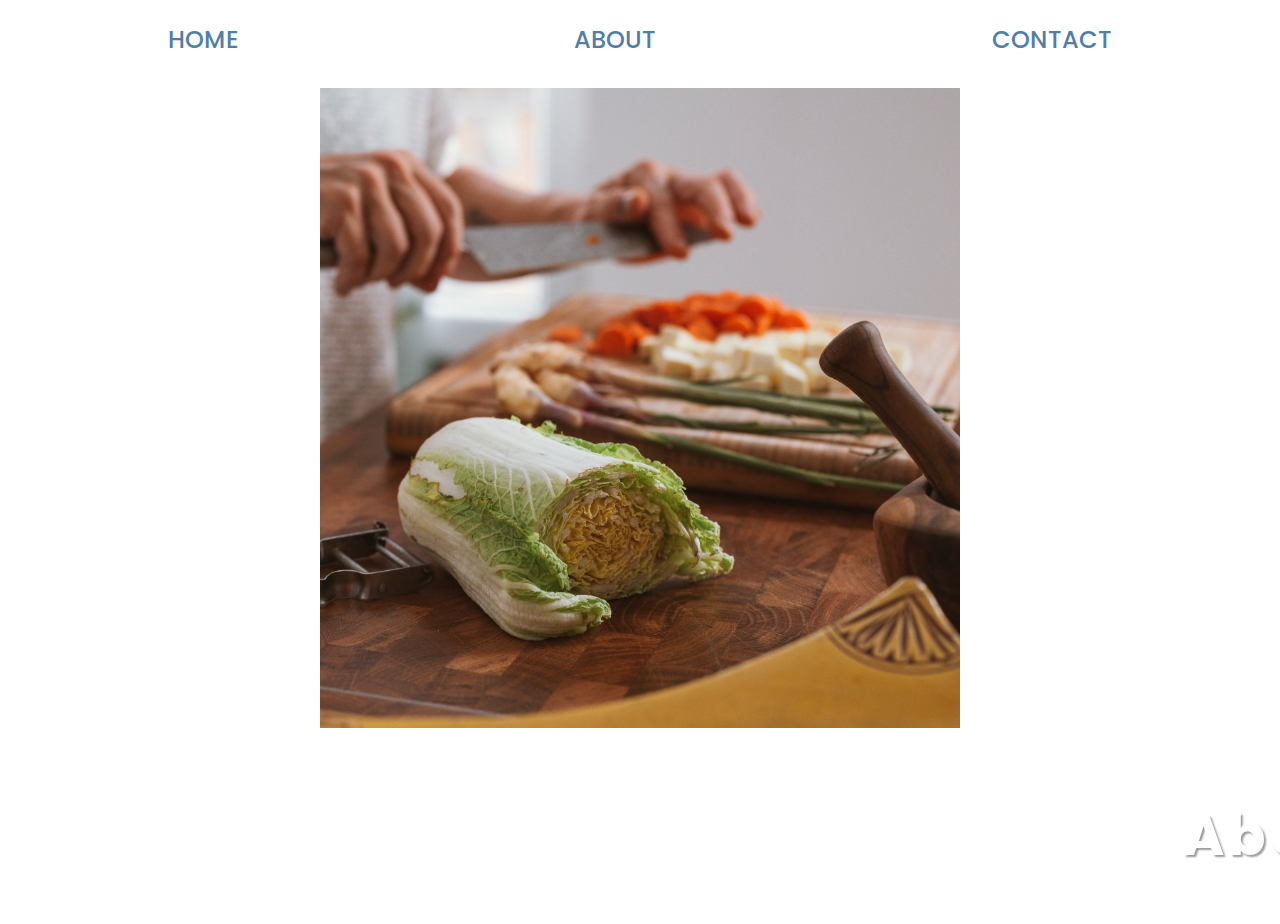
==== about/index.html @ e4894978 "test 1" ====
<!DOCTYPE html>
<html lang="en">

<head>

  <meta charset="UTF-8">
  <meta http-equiv="X-UA-Compatible" content="IE=edge">
  <meta name="viewport" content="width=device-width, initial-scale=1.0">
  <link rel="apple-touch-icon" sizes="180x180" href="../images/apple-touch-icon.png">
  <link rel="icon" type="image/png" sizes="32x32" href="../images/favicon-32x32.png">
  <link rel="icon" type="image/png" sizes="16x16" href="../images/favicon-16x16.png">
  <link rel="manifest" href="../images/site.webmanifest">
  <meta name="description" content="About page for Delicious Recipes">
  <title>About</title>
  <link rel="preconnect" href="https://fonts.googleapis.com">
  <link rel="preconnect" href="https://fonts.gstatic.com" crossorigin>
  <link href="https://fonts.googleapis.com/css2?family=Poppins:wght@300&display=swap" rel="stylesheet">
  <link rel="stylesheet" href="../styles/main.css">
</head>

<body>

  <header>
    <nav>
      <ul>
        <li><a href="../index.html">Home</a></li>
        <li><a>About</a></li>
        <li><a href="../contact">Contact</a></li>
      </ul>
    </nav>
  </header>
  <img srcset="../images/knife-300.jpg 300w,
  ../images/knife-600.jpg 600w,
  ../images/knife-900.jpg 900w" sizes="50vw" src="../images/knife-600.jpg" alt="a hand with a knife cutting vegetables"
    width="600" height="600">
  <main>
    <h1>About</h1>
  </main>
</body>

</html>
---- styles/main.css ----
/*****************************************************/
/* This semester we will be using my variation of    */
/* Josh Comeau's CSS Reset instead of normalize      */
/* Read more at                                      */
/* https://www.joshwcomeau.com/css/custom-css-reset/ */
/*****************************************************/
/* Always add your CSS below the reset CSS           */
/*****************************************************/
:root {
  --color-font: #333; /* grey */
  --color-primary: #205373; /* dark blue */
  --color-secondary: #517ea6; /* light blue */
  --color-accent: #a6653f; /* orange brown */
  --color-accent-light: #f2bc8d; /* light tan */
}
*,
*::before,
*::after {
  box-sizing: border-box;
}

* {
  margin: 0;
  /* this an experimental line-height; if it breaks, add line-height: 1.5 to body */
  line-height: calc(1em + 0.5rem);
}

html {
  height: 100%;
}

body {
  margin: 0;
  -webkit-font-smoothing: antialiased;
  height: 100%;
  font-family: "Poppins", sans-serif;
  color: #333;

}

img,
picture,
video,
canvas,
svg {
  display: block;
  max-width: 100%;
  height: auto;
}

input,
button,
textarea,
select {
  font: inherit;
}

/* until you get a feel for overflow, I'll keep these next two commented out */
/* p,
h1,
h2,
h3,
h4,
h5,
h6 {
  overflow-wrap: break-word;
} */

/* p {
  overflow-wrap: break-word;
  hyphens: auto;
} */

/* temp CSS for HTML only assignments */
picture img {
  width: 100%;
}

svg {
  width: 200px;
}

/* temp fix to size about img */
img[srcset] {
  width: 50%;
  height: auto;
  margin: 2rem auto;
}

/* temporary fix to size svg images */
img[src$="svg"] {
  width: 200px;
}

/************ add your CSS here *****************/
body,
h2,
h3,
h4 {
  font-family: "Poppins", sans-serif;
  font-weight: 400;
  margin-bottom: 0.5em;
  margin-top: 1.5em;
  color: #333;
}
body{
  font-family: "Poppins", sans-serif;
  color: #333;
  display: flex;
  flex-direction: column;
}
h1 {
  font-family: "Poppins", sans-serif;
  position: absolute;
  bottom: 0;
  color: white;
  text-align: center;
  width: 100%;
  padding-bottom: 2rem;
  margin: 0;
  font-size: 3.5rem;
  letter-spacing: 4px;
  text-shadow: 2px 2px 2px #0006;
}

h2 {
  font-size: 2.5rem;
}

h3 {
  font-size: 2rem;
}

p {
  margin-bottom: 1.5rem;
}

article,
aside {
  margin-bottom: 6rem;
}
a {
  text-decoration: none;
}

/* .button:hover a{
  background-color: var(--color-secondary);
  color: #205373;
}
.button{

  transition: background-color 300ms ease;
  cursor: pointer;
} */
main {
  margin: 0 auto;
  padding: 0 1rem;
  max-width: 50rem;
  align-self: center;
}
body {
  font-size: 1rem;
}
article,
aside {
margin-bottom: 6rem;
}

aside{
  padding: 0 1rem;
}

img { 
  width: 100%;
  display: block;
}
.hero {
  position: relative;
}

.hero::before {
  display: block;
  background-image: linear-gradient(to top, #000, transparent 50%);
  position: absolute;
  top: 0;
  left: 0;
  width: 100%;
  height: 100%;
}
.hero h1 {
  font-size: clamp(3.5rem, 10vw + 1rem, 10rem);
}

.cards {
  display: flex;
  gap: 1rem;
  margin: 0 1rem;
}

.card {
  transition: color 300ms, text-decoration 300ms;
}

.card:hover {
  text-decoration: none;
}

footer {
   
    background-color:  #98c1d9;
}

/* footer p {
  color: whitesmoke;
  margin: 0;
  padding: 3rem 1rem 6rem;
} */

.button {
  display: inline-flex;
  align-items: center;
  gap: 8px;
  color: #000;
  border: 1px solid #000;
  box-shadow: var(--color-secondary) 0px 0px 0px 0px inset;
  padding: 10px 17px;
  text-align: center;
  transition: box-shadow 500ms cubic-bezier(0.39, 0.5, 0.15, 1.36),
    color 500ms cubic-bezier(0.39, 0.5, 0.15, 1.36);

}

.button svg {
  height: 21px;
  width: auto;
  transition: fill 500ms cubic-bezier(0.39, 0.5, 0.15, 1.36);
}

.button:hover svg {
  text-decoration: none;
  fill: #fff;
}

.button:hover {
  text-decoration: none;
  box-shadow: var(--color-secondary) 0 0px 0px 70px inset;
  color: #fff;
}
a {
  text-decoration: none;
  color: var(--color-accent);
  font-weight: 700;
}

a[href]:hover {
  color: var(--color-accent-light);
}

.hero picture {
  height: 100%;
}

.hero img {
  height: 100%;
  object-fit: cover;
}


.hero .text-wrapper {
  display: flex;
  flex-direction: column;
  align-items: center;
  justify-content: center;
  position: absolute;
  inset: 0;
  text-align: center;
  color: #fff;
  padding: 0 var(--gutter);
}

.hero h1 {
  color: #fff;
  font-size: clamp(5rem, 14vw + 1rem, 14rem);
  font-weight: 600;
  margin-top: 10%;
  margin-bottom: 0.5rem;
  text-shadow: 1px 1px 2px #000;
}

.hero p {
  font-size: 1.5rem;
}

/***** Menu *****/
header {
  margin-bottom: var(--gap);
}

header nav ul {
  display: flex;
  padding: var(--half-gap) 0;
  margin: 0;
  list-style-type: none;
  justify-content: space-around;
}

header nav a {
  position: relative;
  font-size: 1.5rem;
  font-weight: 500;
  text-transform: uppercase;
  margin: var(--half-gap) var(--gutter);
  padding: 1rem;
  color: var(--color-secondary);
}

header nav a[href]:hover {
  color: var(--color-secondary);
  text-shadow: 1px 1px 2px #9e9e9e64;
}

header nav a[href]::after {
  content: "";
  position: absolute;
  display: block;
  inset: auto 0.5rem 0;
  height: 3px;
  background-color: var(--color-secondary);
}

header nav a[href]::after {
  transform: scaleX(0);
  transform-origin: right;
  transition: transform 300ms ease-in-out;
}

header nav a[href]:hover::after {
  transform: scaleX(1);
  transform-origin: left;
}


.cards {
  display: flex;
  flex-direction: column;
  gap: 1rem;
  margin: 0 1rem;
}

.card {
  position: relative;
  color: #fff;
  font-family: "Barlow Condensed", sans-serif;
  font-size: 2rem;
  font-weight: 400;
}

.card p {
  position: absolute;
  inset: 0;
  display: flex;
  align-items: center;
  justify-content: center;
  margin: 0;
  line-height: 1;
  padding: var(--gutter);
  background-color: rgb(0 0 0 / 60%);
  transition: background-color 400ms ease-in-out;
}

.card:hover p {
  color: transparent;
  background-color: rgb(0 0 0 / 0%);
}
@media (min-width: 480px) {
  .cards {
    flex-direction: row;
    flex-wrap: wrap;
  }

  .card {
    flex: 1 1 45%;
  }
}


@media (min-width: 900px) {
  .cards {
    flex-wrap: nowrap;
  }
}
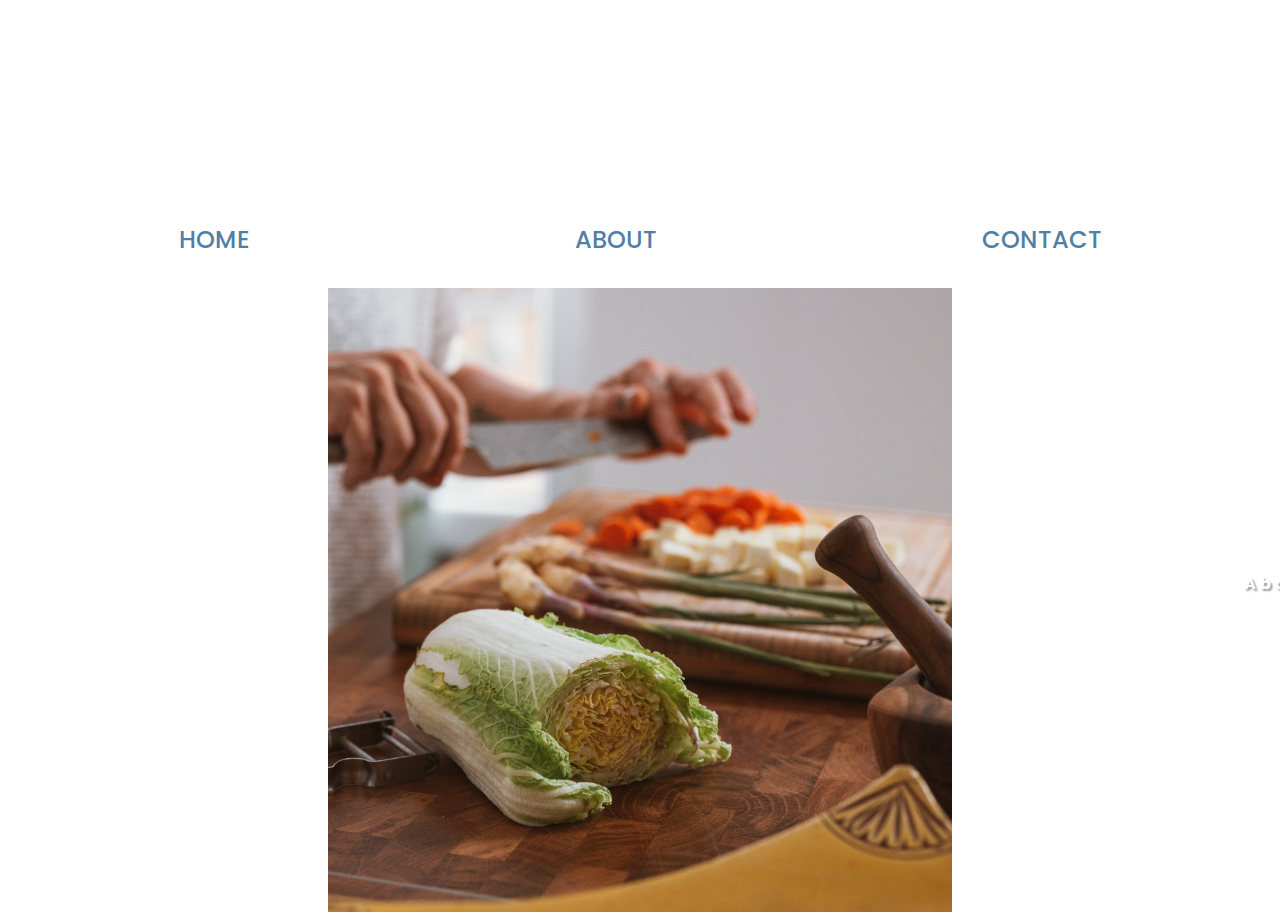
==== commit 7dee6a92: "f" ====
--- a/about/index.html
+++ b/about/index.html
@@ -21,6 +21,12 @@
 <body>
 
   <header>
+    <div class="menu-icon">
+      <svg viewbox="0 0 60 60">
+        <line x1="5%" y1="50%" x2="95%" y2="50%" />
+        <line x1="5%" y1="50%" x2="95%" y2="50%" />
+      </svg>
+    </div>
     <nav>
       <ul>
         <li><a href="../index.html">Home</a></li>
--- a/styles/main.css
+++ b/styles/main.css
@@ -102,6 +102,8 @@
   margin-bottom: 0.5em;
   margin-top: 1.5em;
   color: #333;
+  margin-left: 1rem;
+  margin-right: 1rem;
 }
 body{
   font-family: "Poppins", sans-serif;
@@ -112,15 +114,16 @@
 h1 {
   font-family: "Poppins", sans-serif;
   position: absolute;
-  bottom: 0;
+  bottom: 5rem;
   color: white;
   text-align: center;
   width: 100%;
-  padding-bottom: 2rem;
-  margin: 0;
-  font-size: 3.5rem;
+  padding-bottom: 13rem;
+  margin: 0;
+  font-size: 1rem;
   letter-spacing: 4px;
   text-shadow: 2px 2px 2px #0006;
+  margin-bottom: 1rem;
 }
 
 h2 {
@@ -133,6 +136,8 @@
 
 p {
   margin-bottom: 1.5rem;
+  margin-left: 1rem;
+  margin-right: 1rem;
 }
 
 article,
@@ -188,7 +193,9 @@
   height: 100%;
 }
 .hero h1 {
-  font-size: clamp(3.5rem, 10vw + 1rem, 10rem);
+  position: absolute;
+  inset: 0 ;
+  font-size: clamp(1.5rem, 10vw + 1rem, 10rem);
 }
 
 .cards {
@@ -203,6 +210,7 @@
 
 .card:hover {
   text-decoration: none;
+
 }
 
 footer {
@@ -279,12 +287,15 @@
 }
 
 .hero h1 {
+  display: flex;
+  align-items: center;
+  justify-content: center;
   color: #fff;
-  font-size: clamp(5rem, 14vw + 1rem, 14rem);
+  font-size: clamp(5rem, 12vw + 1rem, 12rem);
   font-weight: 600;
-  margin-top: 10%;
-  margin-bottom: 0.5rem;
   text-shadow: 1px 1px 2px #000;
+  margin: 0; 
+  padding:0; 
 }
 
 .hero p {
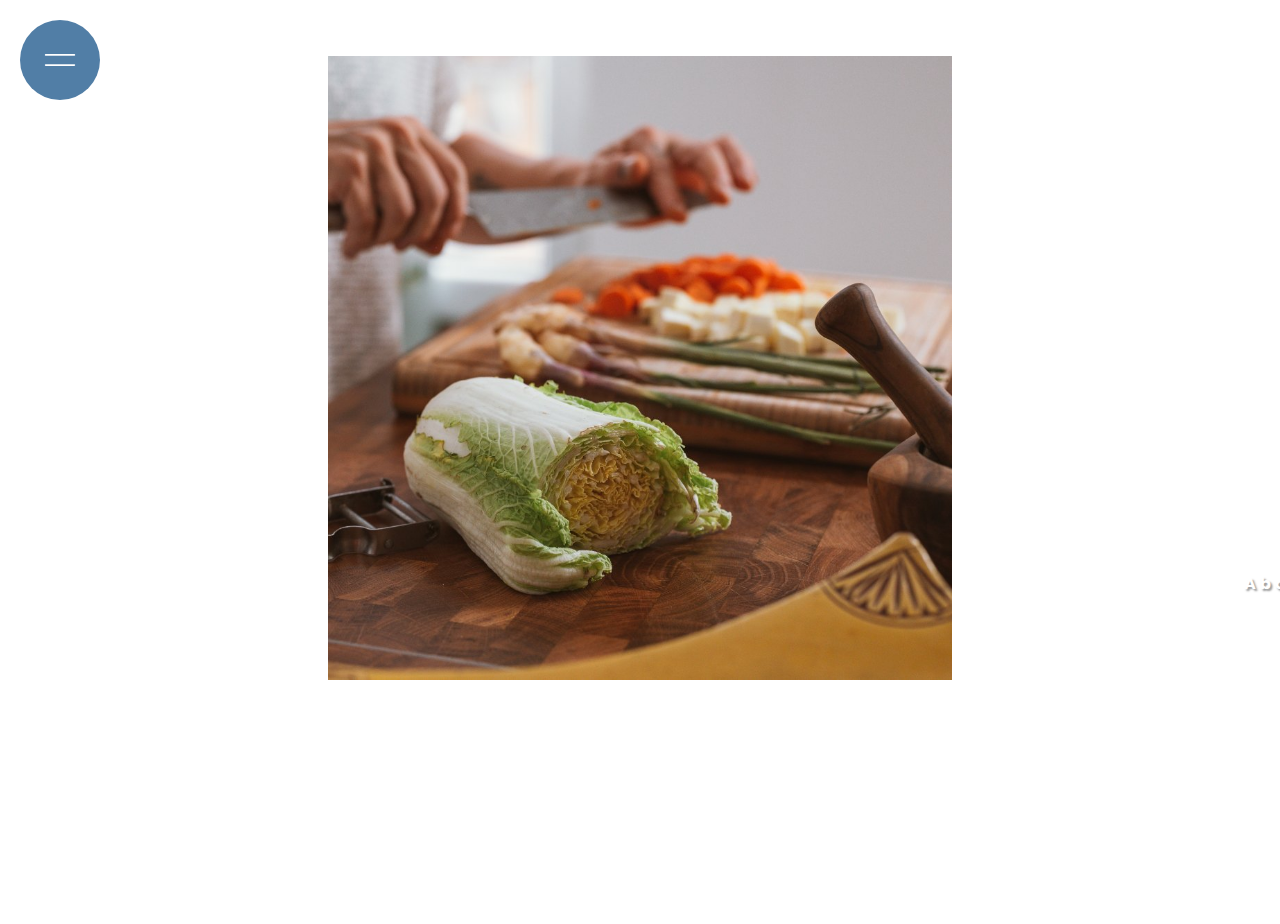
==== commit e4dbbc00: "dfg" ====
--- a/about/index.html
+++ b/about/index.html
@@ -42,6 +42,12 @@
   <main>
     <h1>About</h1>
   </main>
+  <script>const header = document.querySelector("header");
+
+    document.querySelector(".menu-icon").addEventListener("click", () => {
+      header.classList.toggle("close");
+    });
+    </script>
 </body>
 
 </html>--- a/styles/main.css
+++ b/styles/main.css
@@ -35,7 +35,6 @@
   height: 100%;
   font-family: "Poppins", sans-serif;
   color: #333;
-
 }
 
 img,
@@ -105,7 +104,7 @@
   margin-left: 1rem;
   margin-right: 1rem;
 }
-body{
+body {
   font-family: "Poppins", sans-serif;
   color: #333;
   display: flex;
@@ -168,14 +167,14 @@
 }
 article,
 aside {
-margin-bottom: 6rem;
-}
-
-aside{
+  margin-bottom: 6rem;
+}
+
+aside {
   padding: 0 1rem;
 }
 
-img { 
+img {
   width: 100%;
   display: block;
 }
@@ -194,7 +193,7 @@
 }
 .hero h1 {
   position: absolute;
-  inset: 0 ;
+  inset: 0;
   font-size: clamp(1.5rem, 10vw + 1rem, 10rem);
 }
 
@@ -210,12 +209,10 @@
 
 .card:hover {
   text-decoration: none;
-
 }
 
 footer {
-   
-    background-color:  #98c1d9;
+  background-color: #98c1d9;
 }
 
 /* footer p {
@@ -235,7 +232,6 @@
   text-align: center;
   transition: box-shadow 500ms cubic-bezier(0.39, 0.5, 0.15, 1.36),
     color 500ms cubic-bezier(0.39, 0.5, 0.15, 1.36);
-
 }
 
 .button svg {
@@ -272,7 +268,6 @@
   height: 100%;
   object-fit: cover;
 }
-
 
 .hero .text-wrapper {
   display: flex;
@@ -294,8 +289,8 @@
   font-size: clamp(5rem, 12vw + 1rem, 12rem);
   font-weight: 600;
   text-shadow: 1px 1px 2px #000;
-  margin: 0; 
-  padding:0; 
+  margin: 0;
+  padding: 0;
 }
 
 .hero p {
@@ -305,6 +300,35 @@
 /***** Menu *****/
 header {
   margin-bottom: var(--gap);
+}
+
+nav {
+  position: fixed;
+  inset: 0;
+  background-color: var(--color-primary);
+  visibility: hidden;
+  
+}
+.close nav {
+  position: fixed;
+  display: flex;
+  visibility: visible;
+  align-items: center;
+  justify-content: center;
+  inset: 0;
+}
+.close nav ul{
+  display: flex;
+  flex-direction: column;
+  list-style-type: none;
+  margin: 0 auto;
+  padding: 0;
+  max-width: 80rem;
+}
+.close nav a{
+display: block;
+color: #fff;
+
 }
 
 header nav ul {
@@ -350,7 +374,46 @@
   transform-origin: left;
 }
 
-
+.menu-icon {
+  position: fixed;
+  top: 20px;
+  left: 20px;
+  padding: 1.5rem;
+  width: 80px;
+  height: 80px;
+  border-radius: 50%;
+  background-color: #517ea6;
+  z-index: 2;
+}
+
+.menu-icon line {
+  stroke: #fff;
+  stroke-width: 3px;
+  stroke-linecap: round;
+  transform-origin: center;
+  transition: transform 300ms ease;
+}
+
+.menu-icon line:first-child {
+  transform: translateY(16%);
+}
+
+.menu-icon line:last-child {
+  transform: translateY(-16%);
+}
+
+/* JavaScript toggles a "close" class on the <nav> when the menu-icon is clicked */
+.close nav {
+  display: block;
+}
+
+.close line:first-child {
+  transform: rotate(135deg);
+}
+
+.close line:last-child {
+  transform: rotate(-135deg);
+}
 .cards {
   display: flex;
   flex-direction: column;
@@ -394,9 +457,8 @@
   }
 }
 
-
 @media (min-width: 900px) {
   .cards {
     flex-wrap: nowrap;
   }
-}+}
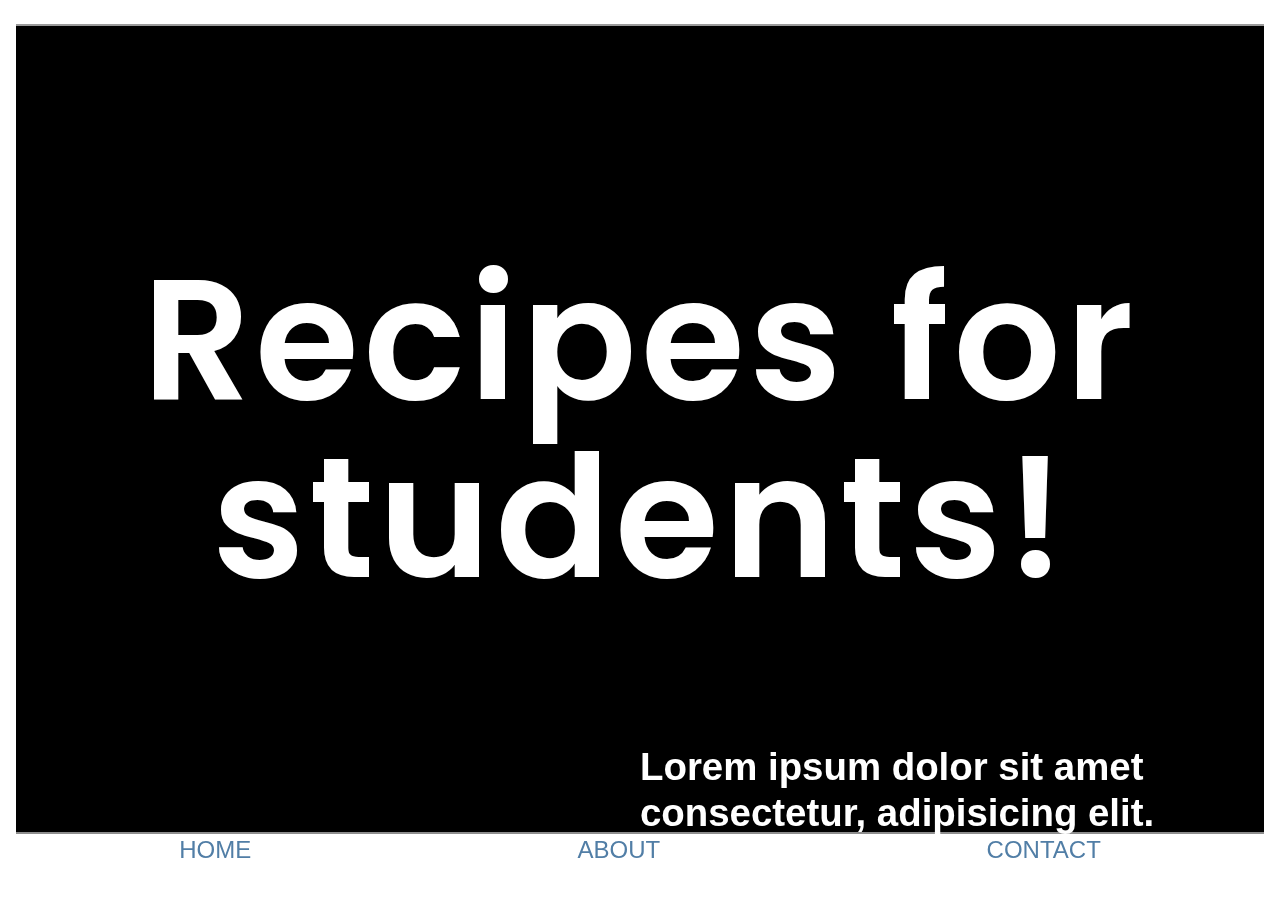
==== commit fa15d484: "dfg" ====
--- a/about/index.html
+++ b/about/index.html
@@ -16,10 +16,39 @@
   <link rel="preconnect" href="https://fonts.gstatic.com" crossorigin>
   <link href="https://fonts.googleapis.com/css2?family=Poppins:wght@300&display=swap" rel="stylesheet">
   <link rel="stylesheet" href="../styles/main.css">
+  <link rel="stylesheet" href="../styles/scroll.css">
 </head>
 
+
 <body>
+  <div class="hero">
 
+    <!-- <picture>
+    <source media="(min-width: 801px)" srcset="images/hero-2000.jpg">
+    <source media="(min-width: 401px)" srcset="images/hero-800.jpg">
+    <source media="(max-width: 400px)" srcset="images/hero-400.jpg">
+    <img class="hero" src="images/hero-800.jpg" alt="people cooking">
+  </picture> -->
+  <div class="blocks">
+    <section class="landing bg-image bg-1">
+      <article>
+        <p>Lorem ipsum dolor sit amet consectetur, adipisicing elit. Beatae, voluptatum id provident sapiente
+          voluptates sequi, aliquid eveniet suscipit velit laboriosam asperiores facere quo. Nisi atque corrupti
+          officia ipsa similique vitae!</p>
+      </article>
+    </section>
+    <div class="video-background">
+      <div class="video-foreground">
+        <iframe
+          src="https://www.youtube.com/embed/jgm58cbu0kw?autoplay=1&mute=1&modestbranding=1&playlist=jgm58cbu0kw&loop=1"
+          allow="autoplay; loop"></iframe>
+      </div>
+    </div>
+
+    <h1>Recipes for students!</h1>
+    <p></p>
+  </div>
+  </div>
   <header>
     <div class="menu-icon">
       <svg viewbox="0 0 60 60">
@@ -35,12 +64,9 @@
       </ul>
     </nav>
   </header>
-  <img srcset="../images/knife-300.jpg 300w,
-  ../images/knife-600.jpg 600w,
-  ../images/knife-900.jpg 900w" sizes="50vw" src="../images/knife-600.jpg" alt="a hand with a knife cutting vegetables"
-    width="600" height="600">
+
   <main>
-    <h1>About</h1>
+
   </main>
   <script>const header = document.querySelector("header");
 
--- a/styles/main.css
+++ b/styles/main.css
@@ -25,14 +25,10 @@
   line-height: calc(1em + 0.5rem);
 }
 
-html {
-  height: 100%;
-}
-
 body {
   margin: 0;
   -webkit-font-smoothing: antialiased;
-  height: 100%;
+
   font-family: "Poppins", sans-serif;
   color: #333;
 }
@@ -126,7 +122,7 @@
 }
 
 h2 {
-  font-size: 2.5rem;
+  font-size: 2rem;
 }
 
 h3 {
@@ -232,6 +228,7 @@
   text-align: center;
   transition: box-shadow 500ms cubic-bezier(0.39, 0.5, 0.15, 1.36),
     color 500ms cubic-bezier(0.39, 0.5, 0.15, 1.36);
+  margin-left: 9px;
 }
 
 .button svg {
@@ -307,28 +304,29 @@
   inset: 0;
   background-color: var(--color-primary);
   visibility: hidden;
-  
 }
 .close nav {
   position: fixed;
   display: flex;
   visibility: visible;
-  align-items: center;
+  align-items: flex-start;
+  padding-bottom: 15rem;
   justify-content: center;
   inset: 0;
-}
-.close nav ul{
+  z-index: 1;
+}
+.close nav ul {
   display: flex;
   flex-direction: column;
   list-style-type: none;
-  margin: 0 auto;
   padding: 0;
   max-width: 80rem;
-}
-.close nav a{
-display: block;
-color: #fff;
-
+  align-items: center;
+  padding-top: 4rem;
+}
+.close nav a {
+  display: block;
+  color: #fff;
 }
 
 header nav ul {
@@ -339,6 +337,13 @@
   justify-content: space-around;
 }
 
+/* header nav ul {
+  display: flex;
+ flex-direction: row;
+ text-decoration: none;
+ list-style-type: none;
+ justify-content: space-between;
+} */
 header nav a {
   position: relative;
   font-size: 1.5rem;
@@ -403,9 +408,6 @@
 }
 
 /* JavaScript toggles a "close" class on the <nav> when the menu-icon is clicked */
-.close nav {
-  display: block;
-}
 
 .close line:first-child {
   transform: rotate(135deg);
@@ -452,6 +454,17 @@
     flex-wrap: wrap;
   }
 
+  nav {
+    position: static;
+    visibility: visible;
+    background-color: transparent;
+  }
+  .menu-icon {
+    display: none;
+  }
+  .hero {
+  }
+
   .card {
     flex: 1 1 45%;
   }
@@ -462,3 +475,79 @@
     flex-wrap: nowrap;
   }
 }
+
+.hero {
+  position: relative;
+  overflow: hidden;
+  height: 90vh;
+}
+
+.video-background {
+  background: #000;
+  position: absolute;
+  inset: 0;
+  z-index: -99;
+}
+
+.video-foreground,
+.video-background iframe {
+  position: absolute;
+  top: 0;
+  left: 0;
+  width: 100%;
+  height: 100%;
+  pointer-events: none;
+}
+
+@media (min-aspect-ratio: 16/9) {
+  .video-foreground {
+    height: 300%;
+    top: -100%;
+  }
+}
+@media (max-aspect-ratio: 16/9) {
+  .video-foreground {
+    width: 300%;
+    left: -100%;
+  }
+}
+
+.panel .image-wrapper {
+  flex: 1 1 60%;
+  order: 0;
+}
+.panel .text-wrapper {
+  flex: 1 1 40%;
+}
+.panel {
+  display: flex;
+  flex-direction: column;
+}
+
+@media (min-width: 600px) {
+  .panel {
+    flex-direction: row;
+    align-items: center;
+    gap: var(--gutter);
+    font-size: 1.25rem;
+    height: 100vh;
+  }
+
+  .panel h2 {
+    margin-top: 0;
+    font-size: 2rem;
+  }
+
+  .panel .text-wrapper {
+    flex: 1 1 40%;
+  }
+
+  .panel .image-wrapper {
+    flex: 1 1 60%;
+    order: 0;
+  }
+
+  .panel .left {
+    order: -1;
+  }
+}
--- a/styles/scroll.css
+++ b/styles/scroll.css
@@ -0,0 +1,158 @@
+:root {
+  --text-color: #333;
+}
+
+* {
+  box-sizing: border-box;
+}
+
+body {
+  font-family: "Roboto", sans-serif;
+  line-height: 1.1;
+}
+
+img {
+  display: block;
+  width: 100%;
+}
+
+video {
+  width: 100%;
+}
+
+.blocks {
+  display: flex;
+  flex-direction: column;
+  align-items: center;
+  justify-content: center;
+}
+
+section {
+  position: relative;
+  z-index: 1;
+}
+
+.landing {
+  color: #fff;
+  z-index: 0;
+}
+
+.landing .title {
+  display: flex;
+  justify-content: center;
+  align-items: center;
+
+  position: fixed;
+  top: 0;
+  height: 100vh;
+  left: 0;
+  width: 100%;
+}
+
+.landing h1 {
+  margin: 0;
+  padding: 8vw 0;
+  font-size: 24vw;
+  letter-spacing: -0.06em;
+  text-transform: uppercase;
+}
+
+.landing article {
+  font-size: 4vw;
+  font-weight: 700;
+  line-height: 1.1;
+
+  padding: 40vh 1rem 1rem;
+  background: linear-gradient(to top, rgba(0, 0, 0, 1), transparent 60vh);
+  position: relative;
+  z-index: 1;
+}
+
+.landing article p {
+  margin-left: 50%;
+}
+
+.landing article p:first-of-type {
+  margin-top: 40vh;
+}
+
+.two-panel-image {
+  display: grid;
+  grid-template-columns: 1fr 1fr;
+  grid-template-rows: min-content min-content;
+  column-gap: 2rem;
+  background-color: #fff;
+  margin: 10rem 3rem;
+  font-weight: 200;
+}
+
+.two-panel-image {
+  height: 100%;
+  object-fit: cover;
+}
+
+.two-panel-image > * {
+  flex: 1 1 40%;
+}
+
+.text {
+  display: flex;
+  align-items: center;
+  justify-content: center;
+  margin: 10rem 10vw;
+}
+
+.big-text {
+  font-size: clamp(2rem, 6vw, 6rem);
+  margin-top: 0;
+}
+
+.text p {
+  margin: 0;
+}
+
+.bg-2 {
+  width: 100%;
+}
+
+.bg-image {
+  background-image: var(--bg-image);
+  background-attachment: fixed;
+  background-position: center;
+  background-size: cover;
+  background-repeat: no-repeat;
+
+  color: #fff;
+}
+
+.bg-scroll {
+  background-attachment: scroll;
+}
+
+.bg-1 {
+  --bg-image: url(../images/bg-image-1.jpg);
+}
+
+.bg-2 {
+  --bg-image: url(../images/bg-shore.jpg);
+}
+
+.bg-3 {
+  --bg-image: url(../images/bg-red-rock.jpg);
+}
+
+.bg-4 {
+  --bg-image: url(../images/bg-north-lights.jpg);
+}
+
+.bg-image h2 {
+  color: #fff;
+}
+
+.bg-full-height {
+  height: 100vh;
+}
+
+.hero article p{
+    font-size: 3vw;
+}